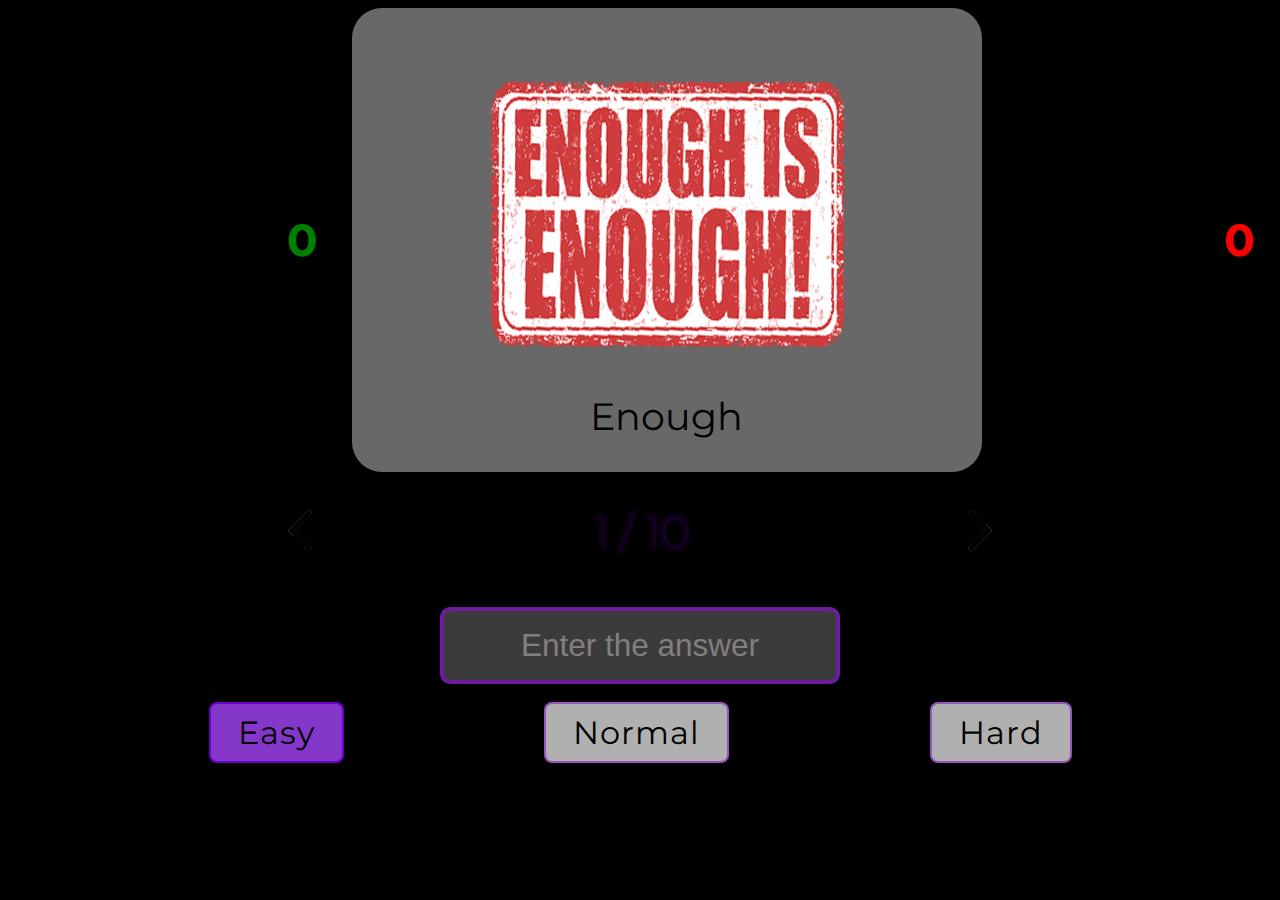
==== index.html @ b7a9f38d "Rename lr12.html to index.html" ====
<!DOCTYPE html>
<html lang="en">
    <head>
        <meta charset="UTF-8">
        <meta http-equiv="X-UA-Compatible" content="IE=edge">
        <meta name="viewport" content="width=device-width, initial-scale=1.0">
        <title>Twelfth Project Konovalchuk</title>
        <link rel="stylesheet" href="style12.css"> 
        <link rel="preconnect" href="https://fonts.googleapis.com">
        <link rel="preconnect" href="https://fonts.gstatic.com" crossorigin>
        <link href="https://fonts.googleapis.com/css2?family=Montserrat&display=swap" rel="stylesheet">
        <link rel="stylesheet" href="https://fonts.googleapis.com/css?family=Sofia&effect=neon|outline|emboss|shadow-multiple">
        <script src="http://code.jquery.com/jquery-3.6.0.min.js"></script>
    </head>
    <body>
        <script src="js12.script.js"></script>
        <div id="openModal" class="modal">
            <div class="modal-dialog">
                <div class="modal-content">
                    <div class="modal-header">
                        <h3 class="modal-title">Diploma</h3>
                        <a href="#close" title="Close" class="close">×</a>
                    </div>
                    <div class="modal-body">
                        <p class="inline">Correct answers: <div style="color: green;" class="inline" id="correct1">0</div><br>Wrong answers: <div style="color: red;" class="inline" id="incorrect1">0</div><br><br><br>Your English level: <div class="inline" id="englevel"></div><br></p>
                    </div>
                </div>
            </div>
        </div>
        <div class="points">Correctly: <div id="correct">0</div>
            <div class="container">
                <img class="img" src="">
                <div id="question"></div>
            </div>
            Wrong: <div id="incorrect">0</div>
        </div>
        <div class="arrow">
            <img id="left" class="imgArrow" src=".\\arrowLeft.png">
            <div data-bs-title="FFFF" id="count">1 / 10</div>
            <img id="right" class="imgArrow" src=".\\arrowRight.png">
        </div>
        <input type="text" id="answer" placeholder="Enter the answer" required>
        <div id="radio">  
            <div class="radio-toolbar"> 
                <input type="radio" id="easy" name="difficulty" value="easy" checked="checked">
                <label for="easy" class="font-effect-shadow-multiple">Easy</label>
                <input type="radio" id="normal" name="difficulty" value="normal">
                <label for="normal" class="font-effect-shadow-multiple">Normal</label>
                <input type="radio" id="hard" name="difficulty" value="hard">
                <label for="hard" class="font-effect-shadow-multiple">Hard</label>
            </div> 
        </div>
    </body>
</html>
---- style12.css ----
body{
    font-family: 'Montserrat', sans-serif;
    background-color: black;
    background-image: url("http://englishgu.ru/wp-content/uploads/header-london.png");
    background-size: cover;
    background-repeat: no-repeat;
    background-attachment: fixed;
    background-position: center;
}
.container{
    display: block;
    position:relative;
    padding: 8vmin 10vmin 0;
    width: 50vmin;
    height: min-content;
    text-align: center;
    background-color: rgba(159, 159, 159, 0.656);
    border-radius: 30px;
}
.points{
    display: flex;
    justify-content: space-around;
    align-items: center;
    margin: 0 auto;
    color: black;
    font-size: 5vmin;
    font-weight: bold;
    text-align: center;
}
.level {
    display: inline-flex;
    margin: 1vmin auto;
    justify-content: 2vmin;
    font-family: "Sofia", sans-serif;
    text-align: center;
    color: black;
    font-size: 5vmin;
    font-style: inherit;
    font-weight: lighter;
}
.arrow{
    display: flex;
    justify-content: space-evenly;
    align-items: center;
    margin: 3vmin auto 0;
    color: black;
    font-size: 5vmin;
    font-weight: lighter;
    text-align: center;
    text-shadow: 1px 1px 4px rgb(153, 0, 255);
}
.modal {
    position: fixed; 
    top: 0;
    right: 0;
    bottom: 0;
    left: 0;
    background: rgba(0, 0, 0, 0.636); 
    z-index: 1050;
    opacity: 0;
    transition: opacity 200ms ease-in;
    pointer-events: none;  
    margin: 0;
    padding: 10vmin 20vw;
}
.modalShow {
    position: fixed; 
    top: 0;
    right: 0;
    bottom: 0;
    left: 0;
    background: rgba(0, 0, 0, 0.636); 
    z-index: 1050;
    opacity: 1;
    transition: opacity 200ms ease-in;
    pointer-events: auto; 
    overflow-y: auto; 
    margin: 0;
    padding: 10vmin 20vw;
}
.modal:target {
    opacity: 1;
	pointer-events: auto; 
    overflow-y: auto;
}
.modal-dialog {
    position: relative;
    width: auto;
    height: min-content;
    margin: 10px;
}
.modal-content {
    position: relative;
    display: flex;
    flex-direction: column;
    background-color: rgb(255, 255, 255);
    background-clip: padding-box;
    border: 3px solid rgba(157, 0, 255, 0.2);
    border-radius: .3rem;
    outline: 0;
    font-size: 3vmin;
}
.modal-header {
    display: flex;
    font-size: 90px;
    align-items: center;
    justify-content: space-between;
    padding: 15px;
    border-bottom: 2px solid #ced0d1;
}
.modal-title {
    margin-top: 0;
    margin-bottom: 0;
    line-height: 1.5;
    font-size: 1.25rem;
    font-weight: 500;
    font-size: 5vmin;
}
.close {
    float: right;
    font-family: sans-serif;
    font-size: 24px;
    font-weight: 700;
    line-height: 1;
    color: #000;
    text-shadow: 0 1px 0 #fff;
    opacity: .5;
    text-decoration: none;
}
.close:focus, .close:hover {
    color: #000;
    text-decoration: none;
    cursor: pointer;
    opacity: .75;
}
.modal-body {
    position: relative;
    flex: 1 1 auto;
    padding: 15px;
    overflow: auto;
    background-color: #dcdcdc;
    font-style: italic;
    font-weight: lighter;
}
.imgArrow{
    width: 7vmin;
    height: 7vmin;
}
.imgArrow:hover{
    opacity: 0.9;
    box-shadow: 1px 1px 10px rgb(153, 0, 255);
    border-radius: 12px;
}
input{
    display: flex;
    position: relative;
    width: 40vmin;
    margin: 5vmin auto 0;
    font-size: 3.5vmin;
    padding: 16px;
    text-align: center;
    background-color: rgb(59, 59, 59);
    border-radius: 10px;
    border: 4px solid rgba(157, 0, 255, 0.515);
    color: #ffffff;
}
input::placeholder{
    color: #837f7f;
}
input:hover{
    opacity: 0.9;
    padding: 19px;
}
input:active {
    background-color: #0f0707;
}
.radio-toolbar {
    display: flex;
    justify-content: space-evenly;
    margin: 2vmin auto 0;
    position: relative;
    color: #333;
    letter-spacing: 1px;
}
.radio-toolbar input[type="radio"] {
    display: none;
}
.radio-toolbar label {
    display: inline-flex;
    padding: 1vmin 3vmin;
    cursor: pointer;
    color: black;
    border: 2px solid rgba(157, 0, 255, 0.515);
    border-radius: 8px;
    font-size: 2em;
    text-align: center;
    background-color: #dcdcdc;
    opacity: 0.8;
}
.radio-toolbar input[type="radio"]:checked+label {
    background-color: #a645fa;
    border: 2px solid #8800ff;
    
}
.radio-toolbar label:hover {
    background-color: #e2c1fe;
    border: 2px solid #000000;
}
img{
    width: 42vmin;
    box-sizing: border-box;
    margin: auto;
    height: 30vmin;
}
h2{
    text-align: center;
    font-size: 3vw;
    color:rgb(0, 0, 0);
    width: auto;
    font-weight: lighter;
}
.button{
    display: block;
    color: #fff;
    font-size: 4vmin;
    padding: 1.5vmin 5vmin;
    background-color: rgb(73, 15, 115);
    border-radius: 10px;
    border: 1px solid;
    border-color: rgb(162, 0, 255);
    margin: 3vmin auto 0;
}
.button:hover{
    opacity: 0.9;
    transition: 1s;
    background-color: rgb(47, 0, 75);
    font-size: 3.3vmin;
}
.inline{
    display: inline-flex;
}
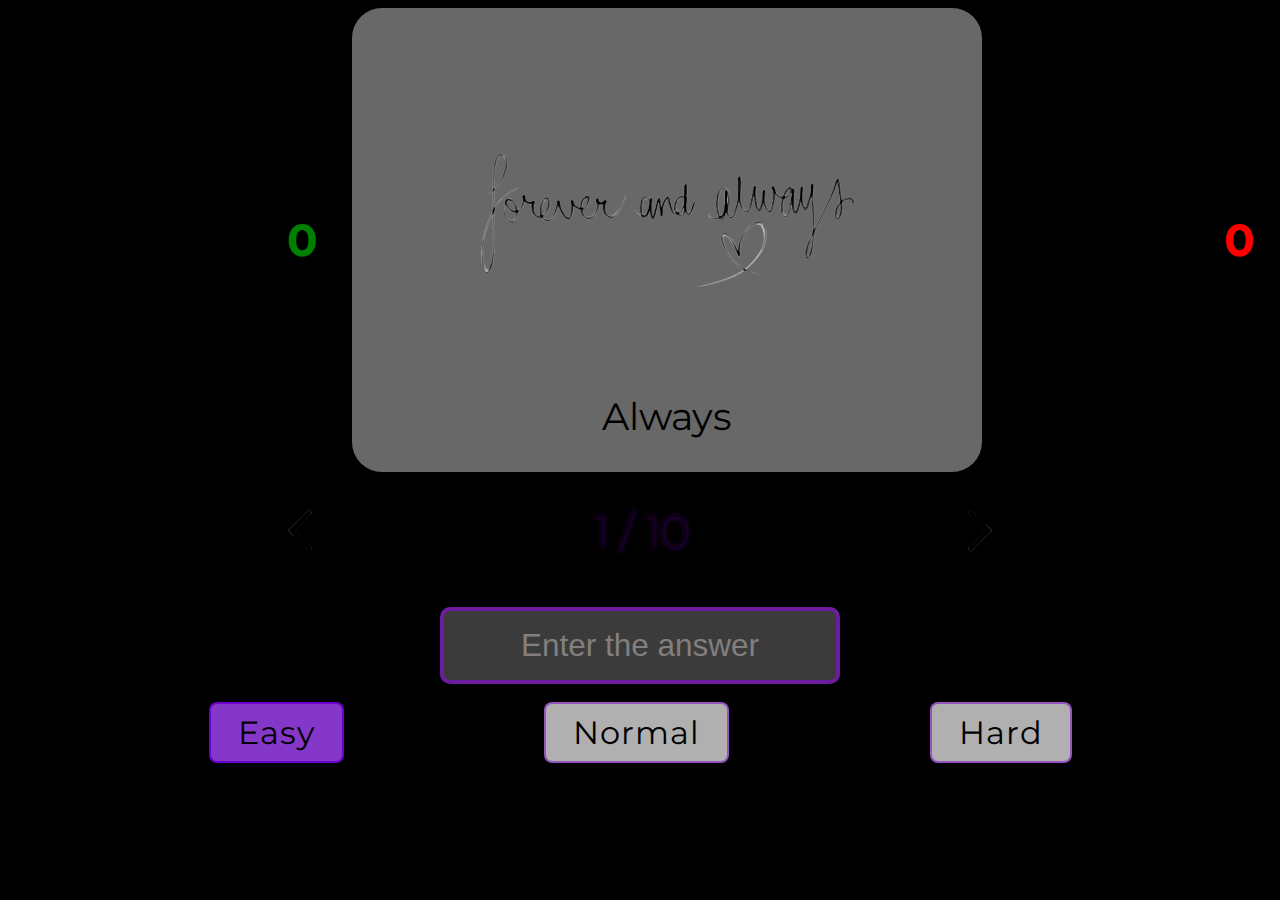
==== commit 86d3dc3f: "Update index.html" ====
--- a/index.html
+++ b/index.html
@@ -10,7 +10,7 @@
         <link rel="preconnect" href="https://fonts.gstatic.com" crossorigin>
         <link href="https://fonts.googleapis.com/css2?family=Montserrat&display=swap" rel="stylesheet">
         <link rel="stylesheet" href="https://fonts.googleapis.com/css?family=Sofia&effect=neon|outline|emboss|shadow-multiple">
-        <script src="http://code.jquery.com/jquery-3.6.0.min.js"></script>
+        <script src="https://ajax.googleapis.com/ajax/libs/jquery/2.1.1/jquery.min.js"></script>
     </head>
     <body>
         <script src="js12.script.js"></script>
